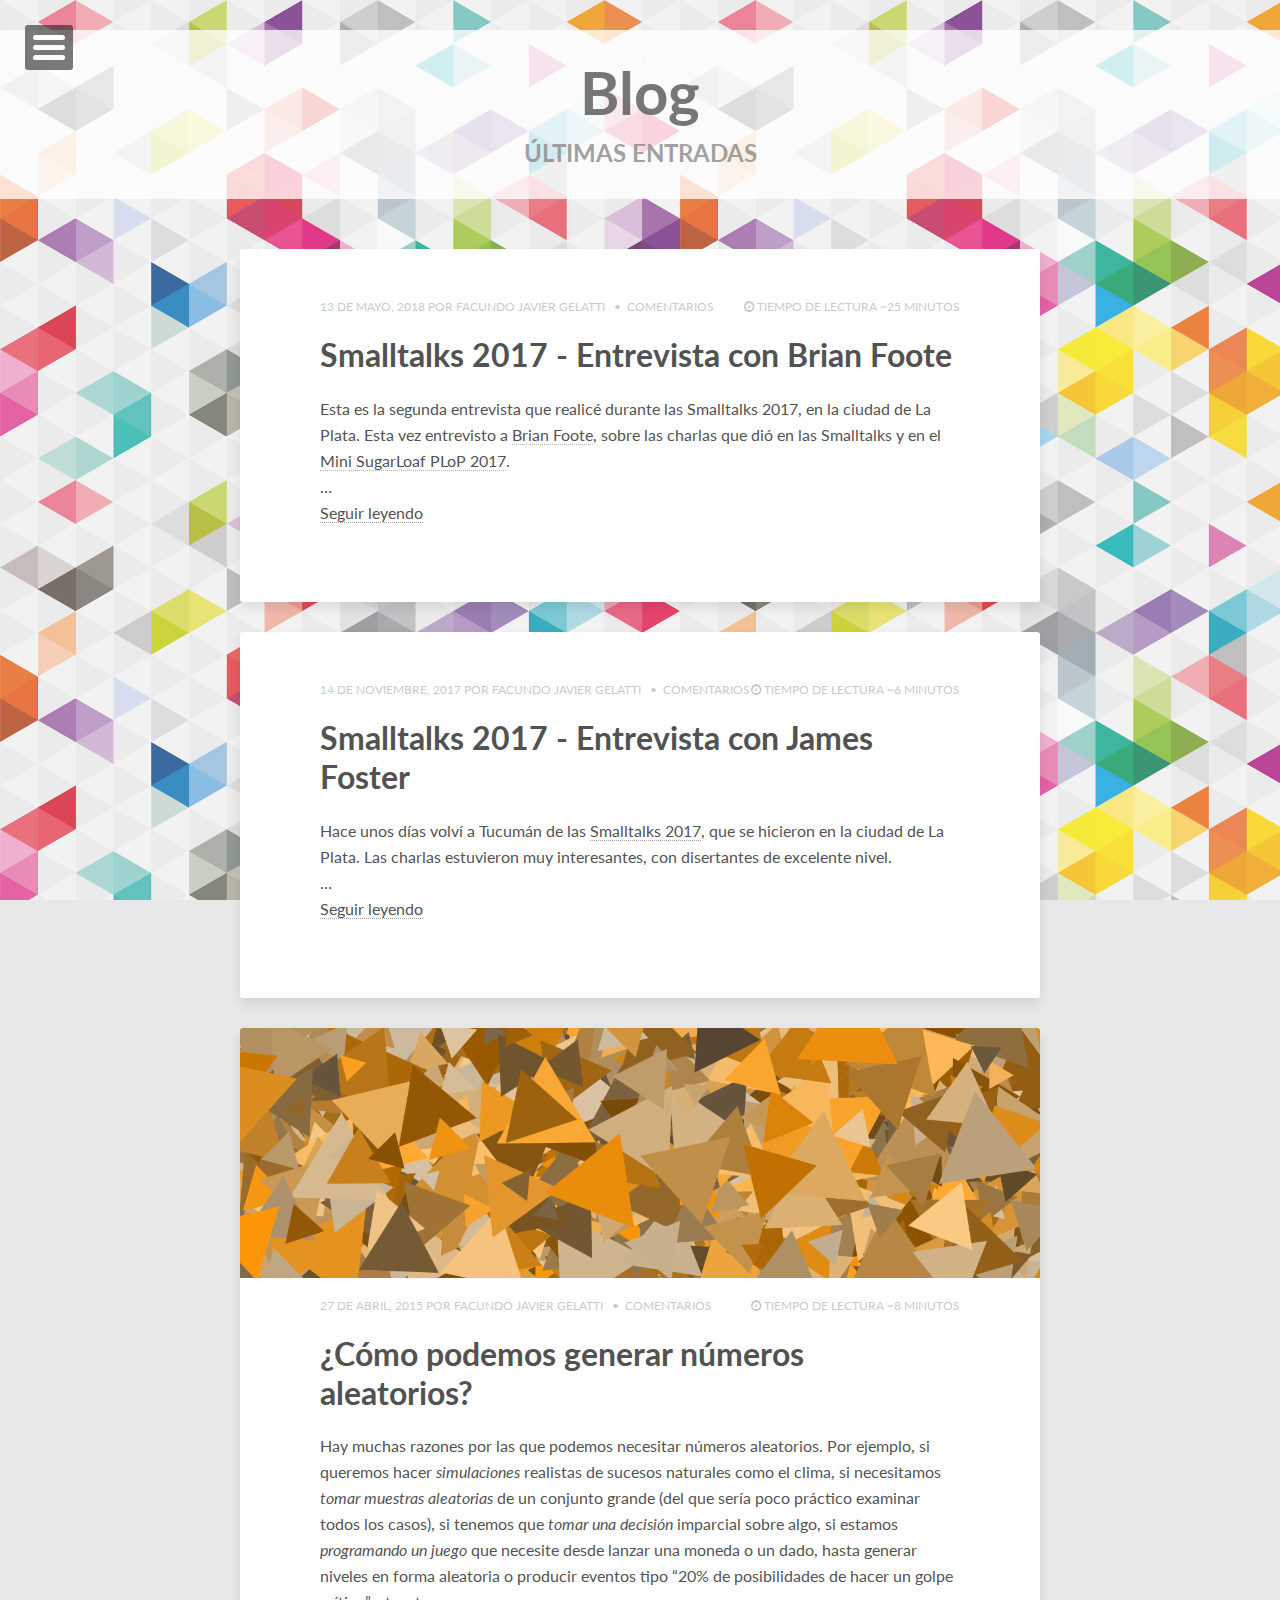
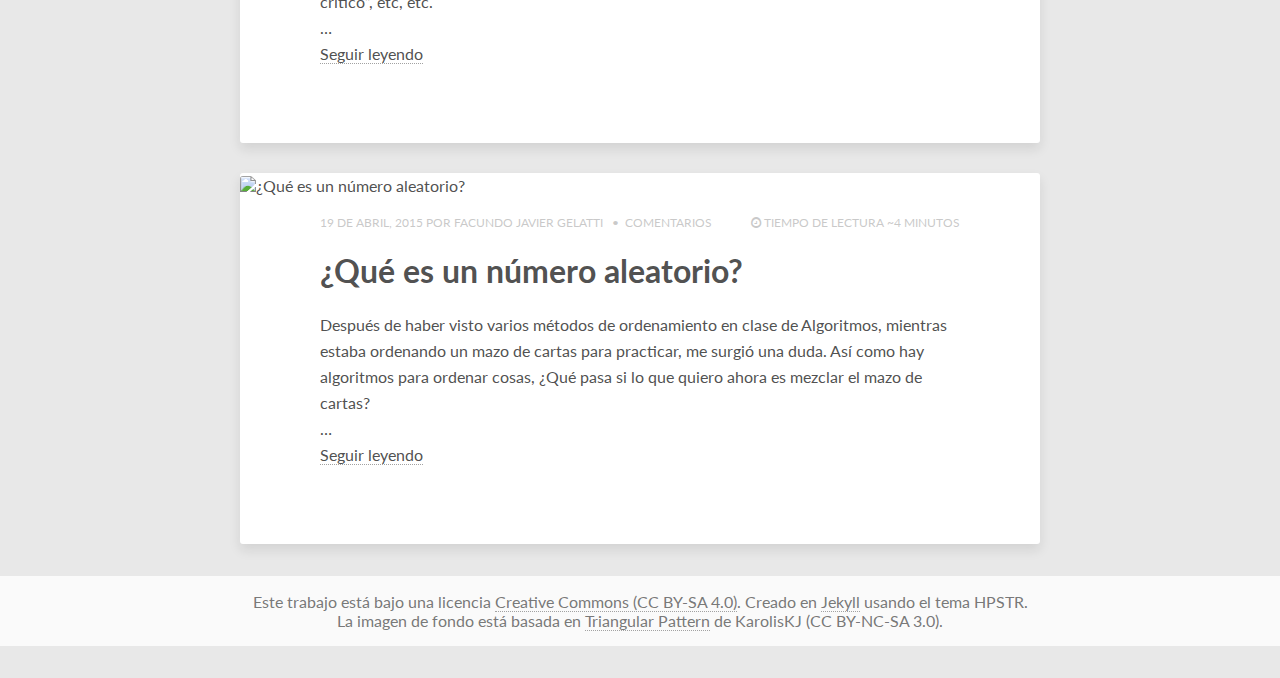
==== index.html @ 4d6778e3 "Site updated at: 2018-05-13 23:31:57 UTC" ====
<!doctype html>
<!--[if lt IE 7]><html class="no-js lt-ie9 lt-ie8 lt-ie7" lang="es"> <![endif]-->
<!--[if (IE 7)&!(IEMobile)]><html class="no-js lt-ie9 lt-ie8" lang="es"><![endif]-->
<!--[if (IE 8)&!(IEMobile)]><html class="no-js lt-ie9" lang="es"><![endif]-->
<!--[if gt IE 8]><!--> <html class="no-js" lang="es"><!--<![endif]-->
<head>
<meta charset="utf-8">
<title>Últimas entradas &#8211; Blog</title>
<meta name="description" content="Describe this nonsense.">
<meta name="keywords" content="Jekyll, blog">

<!-- Twitter Cards -->

<meta name="twitter:card" content="summary">
<meta name="twitter:image" content="http://javiergelatti.github.io/images/">
<meta name="twitter:title" content="Últimas entradas">
<meta name="twitter:description" content="Describe this nonsense.">
<meta name="twitter:creator" content="@javiergelatti">

<!-- Open Graph -->
<meta property="og:locale" content="es_AR">
<meta property="og:type" content="article">
<meta property="og:title" content="Últimas entradas">
<meta property="og:description" content="Describe this nonsense.">
<meta property="og:url" content="http://javiergelatti.github.io/">
<meta property="og:site_name" content="Blog">

<meta name="google-site-verification" content="iq6LnGCEChnCeFVuCSyAZhtcrLP3U8QG41pqGTpqkN0">



<link rel="canonical" href="http://javiergelatti.github.io/">
<link href="http://javiergelatti.github.io/feed.xml" type="application/atom+xml" rel="alternate" title="Blog Feed">

<!-- http://t.co/dKP3o1e -->
<meta name="HandheldFriendly" content="True">
<meta name="MobileOptimized" content="320">
<meta name="viewport" content="width=device-width, initial-scale=1.0">

<!-- For all browsers -->
<link rel="stylesheet" href="http://javiergelatti.github.io/assets/css/main.css">
<!-- Webfonts -->
<link href="//fonts.googleapis.com/css?family=Lato:300,400,700,300italic,400italic" rel="stylesheet" type="text/css">

<meta http-equiv="cleartype" content="on">

<!-- Load Modernizr -->
<script src="http://javiergelatti.github.io/assets/js/vendor/modernizr-2.6.2.custom.min.js"></script>

<!-- Icons -->
<!-- 16x16 -->
<link rel="shortcut icon" href="http://javiergelatti.github.io/favicon.ico">
<!-- 32x32 -->
<link rel="shortcut icon" href="http://javiergelatti.github.io/favicon.png">
<!-- 57x57 (precomposed) for iPhone 3GS, pre-2011 iPod Touch and older Android devices -->
<link rel="apple-touch-icon-precomposed" href="http://javiergelatti.github.io/images/apple-touch-icon-precomposed.png">
<!-- 72x72 (precomposed) for 1st generation iPad, iPad 2 and iPad mini -->
<link rel="apple-touch-icon-precomposed" sizes="72x72" href="http://javiergelatti.github.io/images/apple-touch-icon-72x72-precomposed.png">
<!-- 114x114 (precomposed) for iPhone 4, 4S, 5 and post-2011 iPod Touch -->
<link rel="apple-touch-icon-precomposed" sizes="114x114" href="http://javiergelatti.github.io/images/apple-touch-icon-114x114-precomposed.png">
<!-- 144x144 (precomposed) for iPad 3rd and 4th generation -->
<link rel="apple-touch-icon-precomposed" sizes="144x144" href="http://javiergelatti.github.io/images/apple-touch-icon-144x144-precomposed.png">



</head>

<body id="post-index" >

<!--[if lt IE 9]><div class="upgrade"><strong><a href="http://whatbrowser.org/">¡Tu navegador es demasiado viejo!</strong> Para tener una mejor experiencia en el sitio, actualizá tu navegador</a></div><![endif]-->

<nav id="dl-menu" class="dl-menuwrapper" role="navigation">
	<button class="dl-trigger">Abrir Menu</button>
	<ul class="dl-menu">
		<li><a href="http://javiergelatti.github.io/">Inicio</a></li>
		<li>
			<a href="#">Acerca de</a>
			<ul class="dl-submenu">
				<li>
					<img src="http://javiergelatti.github.io/images/avatar.jpg" alt="Facundo Javier Gelatti photo" class="author-photo">
					<h4>Facundo Javier Gelatti</h4>
					<p>Me gusta aprender, compartir con los demás y crear cosas que valgan la pena. Estudiante avanzado de ISI, UTN-FRT</p>
				</li>
				<!--<li><a href="http://javiergelatti.github.io/about/">Acerca de</a></li>-->
				<li>
					<a href="mailto:javiergelatti@gmail.com"><i class="fa fa-fw fa-envelope"></i> Email</a>
				</li>
				<li>
					<a href="https://twitter.com/javiergelatti"><i class="fa fa-fw fa-twitter"></i> Twitter</a>
				</li>
				
				
				
				<li>
					<a href="https://github.com/javiergelatti"><i class="fa fa-fw fa-github"></i> GitHub</a>
				</li>
				
				
				
				
			</ul><!-- /.dl-submenu -->
		</li>
		<li>
			<a href="#">Posts</a>
			<ul class="dl-submenu">
				<li><a href="http://javiergelatti.github.io/posts/">Todos los Posts</a></li>
				<li><a href="http://javiergelatti.github.io/tags/">Tags</a></li>
			</ul>
		</li>
		
	</ul><!-- /.dl-menu -->
</nav><!-- /.dl-menuwrapper -->


<div class="entry-header">
  
  
  <div class="header-title">
    <div class="header-title-wrap">
      <h1>Blog</h1>
      <h2>Últimas entradas</h2>
    </div><!-- /.header-title-wrap -->
  </div><!-- /.header-title -->
</div><!-- /.entry-header -->

<div id="main" role="main">
  
<article class="hentry">
  <header>
    
    <div class="entry-meta">
      <span class="entry-date date published updated"><time datetime="2018-05-13T00:00:00-03:00"><a href="http://javiergelatti.github.io/smalltalks-2017-entrevista-con-brian-foote/">13 de mayo, 2018</a></time></span><span class="author vcard"><span class="fn"><a href="http://javiergelatti.github.io/about/" title="About Facundo Javier Gelatti">Facundo Javier Gelatti</a></span></span>
      &nbsp; &bull; &nbsp;<span class="entry-comments"><a href="http://javiergelatti.github.io/smalltalks-2017-entrevista-con-brian-foote/#disqus_thread" data-disqus-identifier="/smalltalks-2017-entrevista-con-brian-foote">Comentarios</a></span>
      
      <span class="entry-reading-time">
        <i class="fa fa-clock-o"></i>
        
Tiempo de lectura ~25 minutos

      </span><!-- /.entry-reading-time -->
      
    </div><!-- /.entry-meta -->
    
      <h1 class="entry-title"><a href="http://javiergelatti.github.io/smalltalks-2017-entrevista-con-brian-foote/" rel="bookmark" title="Smalltalks 2017 - Entrevista con Brian Foote" itemprop="url">Smalltalks 2017 - Entrevista con Brian Foote</a></h1>
    
  </header>
  <div class="entry-content">
    <p>
    Esta es la segunda entrevista que realicé durante las Smalltalks 2017, en la ciudad de La Plata. Esta vez entrevisto a <a href="https://twitter.com/bigballofmud">Brian Foote</a>, sobre las charlas que dió en las Smalltalks y en el <a href="https://sites.google.com/view/minislplop2017/">Mini SugarLoaf PLoP 2017</a>.


    <br />&hellip;<br /><a href="http://javiergelatti.github.io/smalltalks-2017-entrevista-con-brian-foote/">Seguir leyendo</a>
    </p>
  </div><!-- /.entry-content -->
</article><!-- /.hentry -->

<article class="hentry">
  <header>
    
    <div class="entry-meta">
      <span class="entry-date date published updated"><time datetime="2017-11-14T13:30:04-03:00"><a href="http://javiergelatti.github.io/smalltalks-2017-entrevista-con-james-foster/">14 de noviembre, 2017</a></time></span><span class="author vcard"><span class="fn"><a href="http://javiergelatti.github.io/about/" title="About Facundo Javier Gelatti">Facundo Javier Gelatti</a></span></span>
      &nbsp; &bull; &nbsp;<span class="entry-comments"><a href="http://javiergelatti.github.io/smalltalks-2017-entrevista-con-james-foster/#disqus_thread" data-disqus-identifier="/smalltalks-2017-entrevista-con-james-foster">Comentarios</a></span>
      
      <span class="entry-reading-time">
        <i class="fa fa-clock-o"></i>
        
Tiempo de lectura ~6 minutos

      </span><!-- /.entry-reading-time -->
      
    </div><!-- /.entry-meta -->
    
      <h1 class="entry-title"><a href="http://javiergelatti.github.io/smalltalks-2017-entrevista-con-james-foster/" rel="bookmark" title="Smalltalks 2017 - Entrevista con James Foster" itemprop="url">Smalltalks 2017 - Entrevista con James Foster</a></h1>
    
  </header>
  <div class="entry-content">
    <p>
    Hace unos días volví a Tucumán de las <a href="http://fast.org.ar/">Smalltalks 2017</a>, que se hicieron en la ciudad de La Plata. Las charlas estuvieron muy interesantes, con disertantes de excelente nivel.


    <br />&hellip;<br /><a href="http://javiergelatti.github.io/smalltalks-2017-entrevista-con-james-foster/">Seguir leyendo</a>
    </p>
  </div><!-- /.entry-content -->
</article><!-- /.hentry -->

<article class="hentry">
  <header>
    
      <div class="entry-image-index">
        <a href="http://javiergelatti.github.io/como-podemos-generar-numeros-aleatorios/" title="¿Cómo podemos generar números aleatorios?">
          
              <img src="http://javiergelatti.github.io/images/triangulos-aleatorios.png" alt="¿Cómo podemos generar números aleatorios?">
          
		</a>
      </div><!-- /.entry-image -->
    
    <div class="entry-meta">
      <span class="entry-date date published updated"><time datetime="2015-04-27T11:40:00-03:00"><a href="http://javiergelatti.github.io/como-podemos-generar-numeros-aleatorios/">27 de abril, 2015</a></time></span><span class="author vcard"><span class="fn"><a href="http://javiergelatti.github.io/about/" title="About Facundo Javier Gelatti">Facundo Javier Gelatti</a></span></span>
      &nbsp; &bull; &nbsp;<span class="entry-comments"><a href="http://javiergelatti.github.io/como-podemos-generar-numeros-aleatorios/#disqus_thread" data-disqus-identifier="/como-podemos-generar-numeros-aleatorios">Comentarios</a></span>
      
      <span class="entry-reading-time">
        <i class="fa fa-clock-o"></i>
        
Tiempo de lectura ~8 minutos

      </span><!-- /.entry-reading-time -->
      
    </div><!-- /.entry-meta -->
    
      <h1 class="entry-title"><a href="http://javiergelatti.github.io/como-podemos-generar-numeros-aleatorios/" rel="bookmark" title="¿Cómo podemos generar números aleatorios?" itemprop="url">¿Cómo podemos generar números aleatorios?</a></h1>
    
  </header>
  <div class="entry-content">
    <p>
    Hay muchas razones por las que podemos necesitar números aleatorios. Por ejemplo, si queremos hacer <em>simulaciones</em> realistas de sucesos naturales como el clima, si necesitamos <em>tomar muestras aleatorias</em> de un conjunto grande (del que sería poco práctico examinar todos los casos), si tenemos que <em>tomar una decisión</em> imparcial sobre algo, si estamos <em>programando un juego</em> que necesite desde lanzar una moneda o un dado, hasta generar niveles en forma aleatoria o producir eventos tipo “20% de posibilidades de hacer un golpe crítico”, etc, etc.


    <br />&hellip;<br /><a href="http://javiergelatti.github.io/como-podemos-generar-numeros-aleatorios/">Seguir leyendo</a>
    </p>
  </div><!-- /.entry-content -->
</article><!-- /.hentry -->

<article class="hentry">
  <header>
    
      <div class="entry-image-index">
        <a href="http://javiergelatti.github.io/que-es-un-numero-aleatorio/" title="¿Qué es un número aleatorio?">
          
              <img src="http://imgs.xkcd.com/comics/random_number.png" alt="¿Qué es un número aleatorio?">
          
		</a>
      </div><!-- /.entry-image -->
    
    <div class="entry-meta">
      <span class="entry-date date published updated"><time datetime="2015-04-19T17:58:01-03:00"><a href="http://javiergelatti.github.io/que-es-un-numero-aleatorio/">19 de abril, 2015</a></time></span><span class="author vcard"><span class="fn"><a href="http://javiergelatti.github.io/about/" title="About Facundo Javier Gelatti">Facundo Javier Gelatti</a></span></span>
      &nbsp; &bull; &nbsp;<span class="entry-comments"><a href="http://javiergelatti.github.io/que-es-un-numero-aleatorio/#disqus_thread" data-disqus-identifier="/que-es-un-numero-aleatorio">Comentarios</a></span>
      
      <span class="entry-reading-time">
        <i class="fa fa-clock-o"></i>
        
Tiempo de lectura ~4 minutos

      </span><!-- /.entry-reading-time -->
      
    </div><!-- /.entry-meta -->
    
      <h1 class="entry-title"><a href="http://javiergelatti.github.io/que-es-un-numero-aleatorio/" rel="bookmark" title="¿Qué es un número aleatorio?" itemprop="url">¿Qué es un número aleatorio?</a></h1>
    
  </header>
  <div class="entry-content">
    <p>
    Después de haber visto varios métodos de ordenamiento en clase de Algoritmos, mientras estaba ordenando un mazo de cartas para practicar, me surgió una duda. Así como hay algoritmos para ordenar cosas, ¿Qué pasa si lo que quiero ahora es mezclar el mazo de cartas?


    <br />&hellip;<br /><a href="http://javiergelatti.github.io/que-es-un-numero-aleatorio/">Seguir leyendo</a>
    </p>
  </div><!-- /.entry-content -->
</article><!-- /.hentry -->




</div><!-- /#main -->

<div class="footer-wrapper">
  <footer role="contentinfo">
    <span>
Este trabajo está bajo una licencia <a rel="license" href="http://creativecommons.org/licenses/by-sa/4.0/">Creative Commons (CC BY-SA 4.0)</a>.

Creado en <a href="http://jekyllrb.com" rel="nofollow">Jekyll</a> usando <a href="https://mademistakes.com/work/hpstr-jekyll-theme/" rel="nofollow">el tema HPSTR</a>.<br />

La imagen de fondo está basada en <a href="http://karoliskj.deviantart.com/art/Triangular-Pattern-326992420">Triangular Pattern</a> de KarolisKJ (CC BY-NC-SA 3.0).
</span>

  </footer>
</div><!-- /.footer-wrapper -->

<script src="//ajax.googleapis.com/ajax/libs/jquery/1.9.1/jquery.min.js"></script>
<script>window.jQuery || document.write('<script src="http://javiergelatti.github.io/assets/js/vendor/jquery-1.9.1.min.js"><\/script>')</script>
<script src="http://javiergelatti.github.io/assets/js/scripts.min.js"></script>


<!-- Asynchronous Google Analytics snippet -->
<script>
  (function(i,s,o,g,r,a,m){i['GoogleAnalyticsObject']=r;i[r]=i[r]||function(){
    (i[r].q=i[r].q||[]).push(arguments)},i[r].l=1*new Date();a=s.createElement(o),
    m=s.getElementsByTagName(o)[0];a.async=1;a.src=g;m.parentNode.insertBefore(a,m)
  })(window,document,'script','//www.google-analytics.com/analytics.js','ga');

  ga('create', 'UA-62330502-1', 'auto');  
  ga('require', 'linkid', 'linkid.js');
  ga('send', 'pageview');
</script>


<!-- MathJax -->
<script type="text/x-mathjax-config">
MathJax.Hub.Config({
  jax: ["input/TeX", "output/HTML-CSS"],
  tex2jax: {
    inlineMath: [ ['$', '$'] ],
    displayMath: [ ['$$', '$$']],
    processEscapes: true,
    skipTags: ['script', 'noscript', 'style', 'textarea', 'pre', 'code']
  },
  messageStyle: "none",
  "HTML-CSS": { preferredFont: "TeX", availableFonts: ["STIX","TeX"] }
});
</script>
<script src="http://cdn.mathjax.org/mathjax/latest/MathJax.js?config=TeX-AMS_HTML" type="text/javascript"></script>




    <script type="text/javascript">
        /* * * CONFIGURATION VARIABLES: EDIT BEFORE PASTING INTO YOUR WEBPAGE * * */
        var disqus_shortname = 'javiergelatti'; // required: replace example with your forum shortname

        /* * * DON'T EDIT BELOW THIS LINE * * */
        (function () {
            var s = document.createElement('script'); s.async = true;
            s.type = 'text/javascript';
            s.src = '//' + disqus_shortname + '.disqus.com/count.js';
            (document.getElementsByTagName('HEAD')[0] || document.getElementsByTagName('BODY')[0]).appendChild(s);
        }());
    </script>
       

</body>
</html>
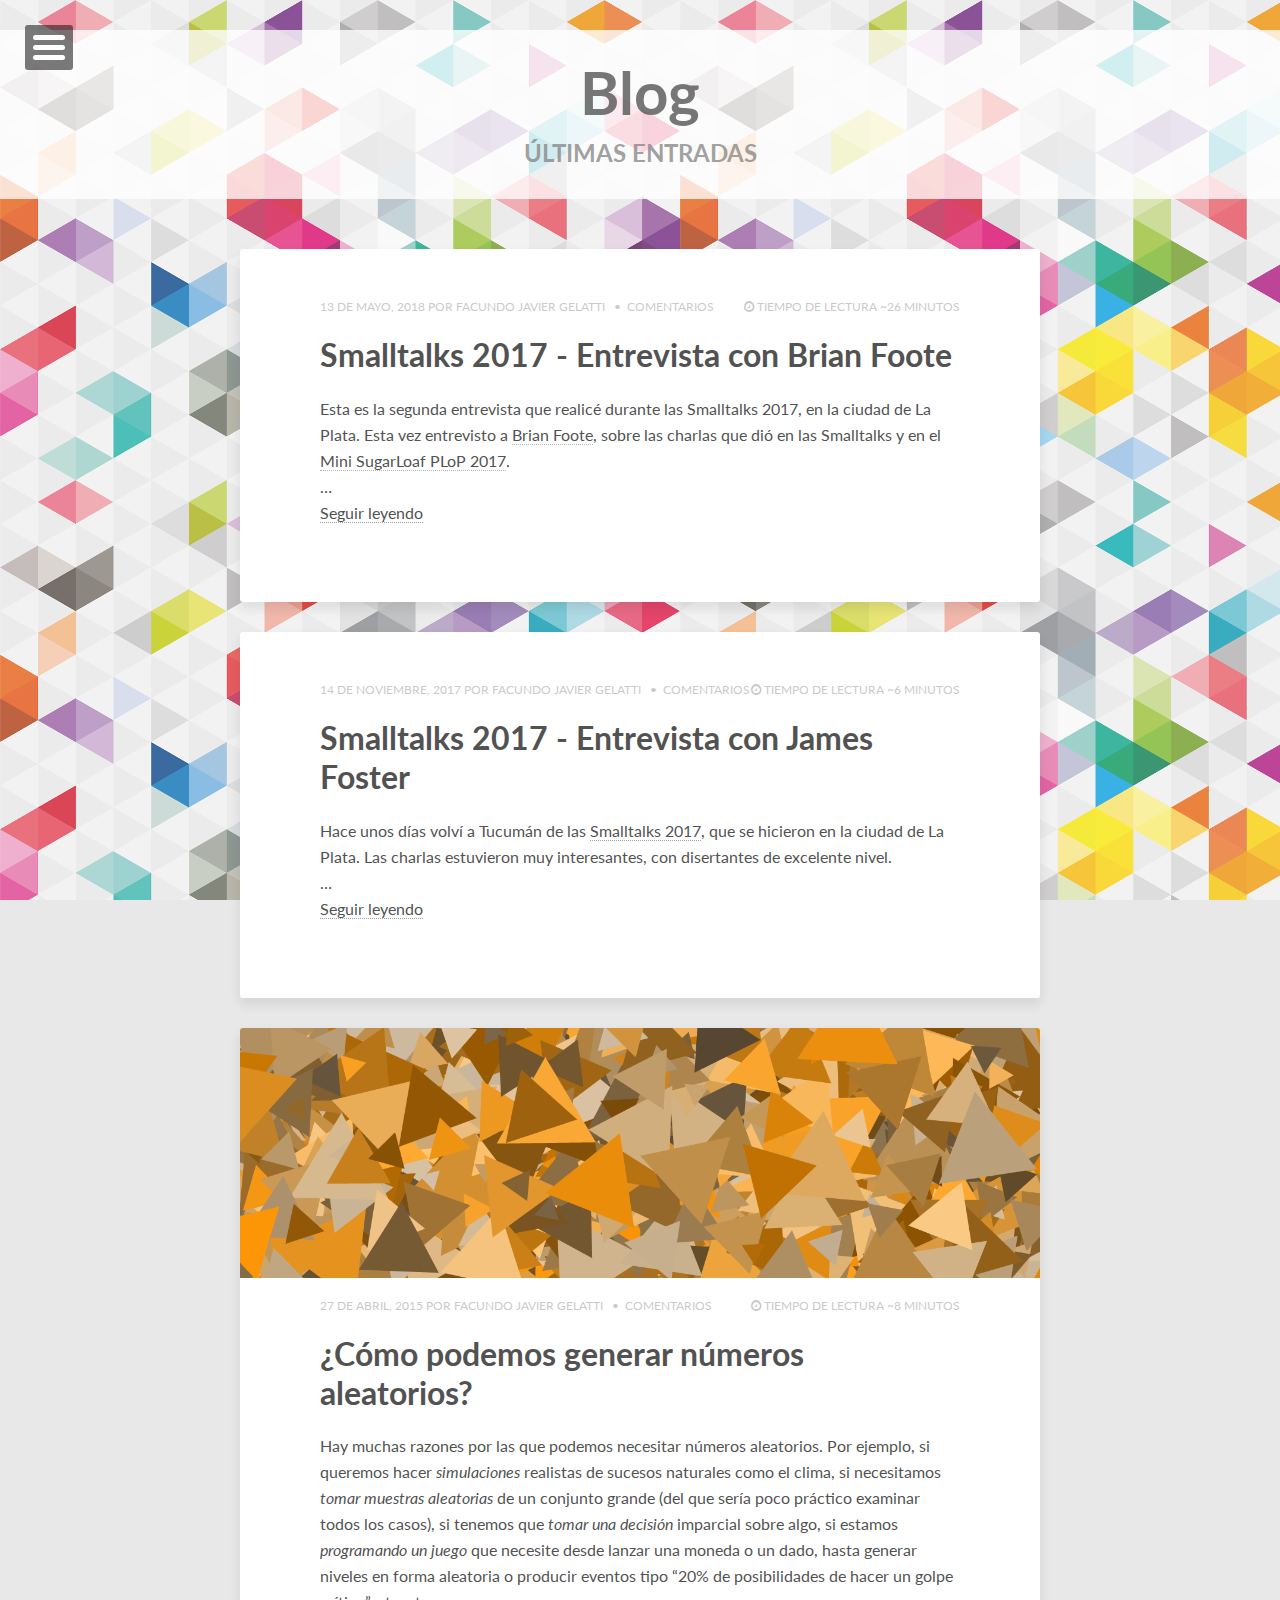
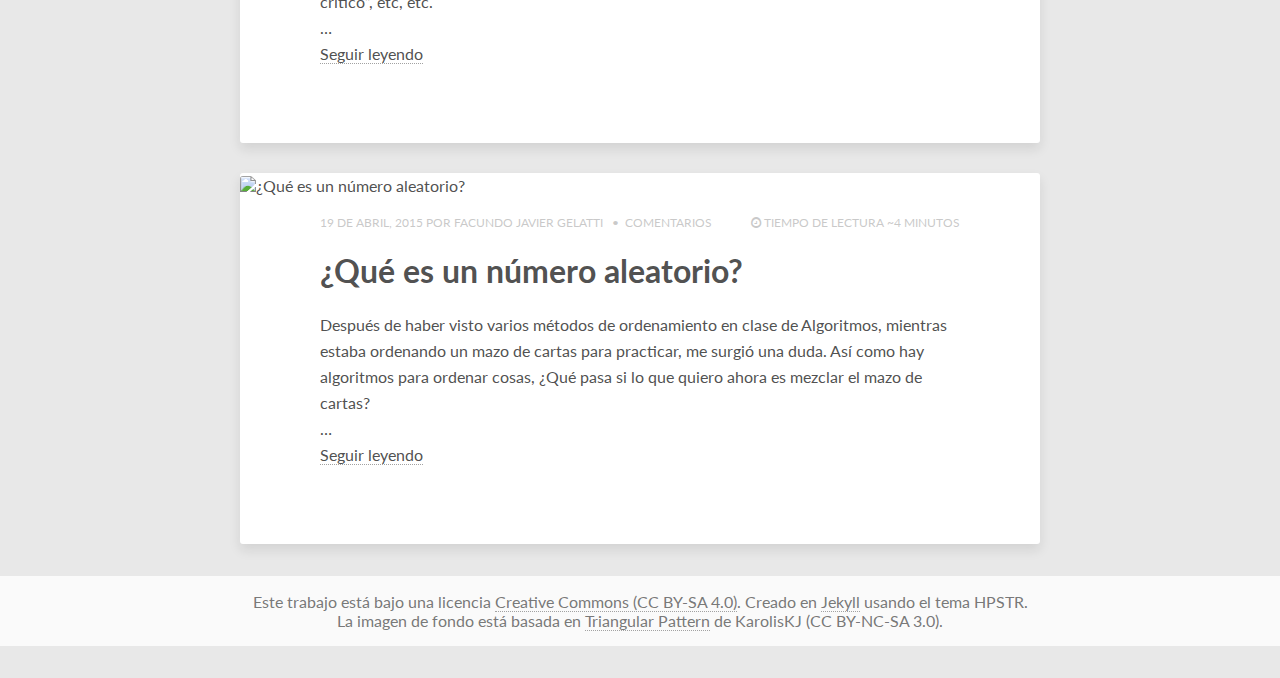
==== commit 8a9b0153: "Site updated at: 2018-05-14 00:29:14 UTC" ====
--- a/index.html
+++ b/index.html
@@ -79,7 +79,7 @@
 				<li>
 					<img src="http://javiergelatti.github.io/images/avatar.jpg" alt="Facundo Javier Gelatti photo" class="author-photo">
 					<h4>Facundo Javier Gelatti</h4>
-					<p>Me gusta aprender, compartir con los demás y crear cosas que valgan la pena. Estudiante avanzado de ISI, UTN-FRT</p>
+					<p>Me gusta aprender, compartir con los demás y crear cosas que valgan la pena. Ingeniero en Sistemas de Información, UTN-FRT</p>
 				</li>
 				<!--<li><a href="http://javiergelatti.github.io/about/">Acerca de</a></li>-->
 				<li>
@@ -135,7 +135,7 @@
       <span class="entry-reading-time">
         <i class="fa fa-clock-o"></i>
         
-Tiempo de lectura ~25 minutos
+Tiempo de lectura ~26 minutos
 
       </span><!-- /.entry-reading-time -->
       
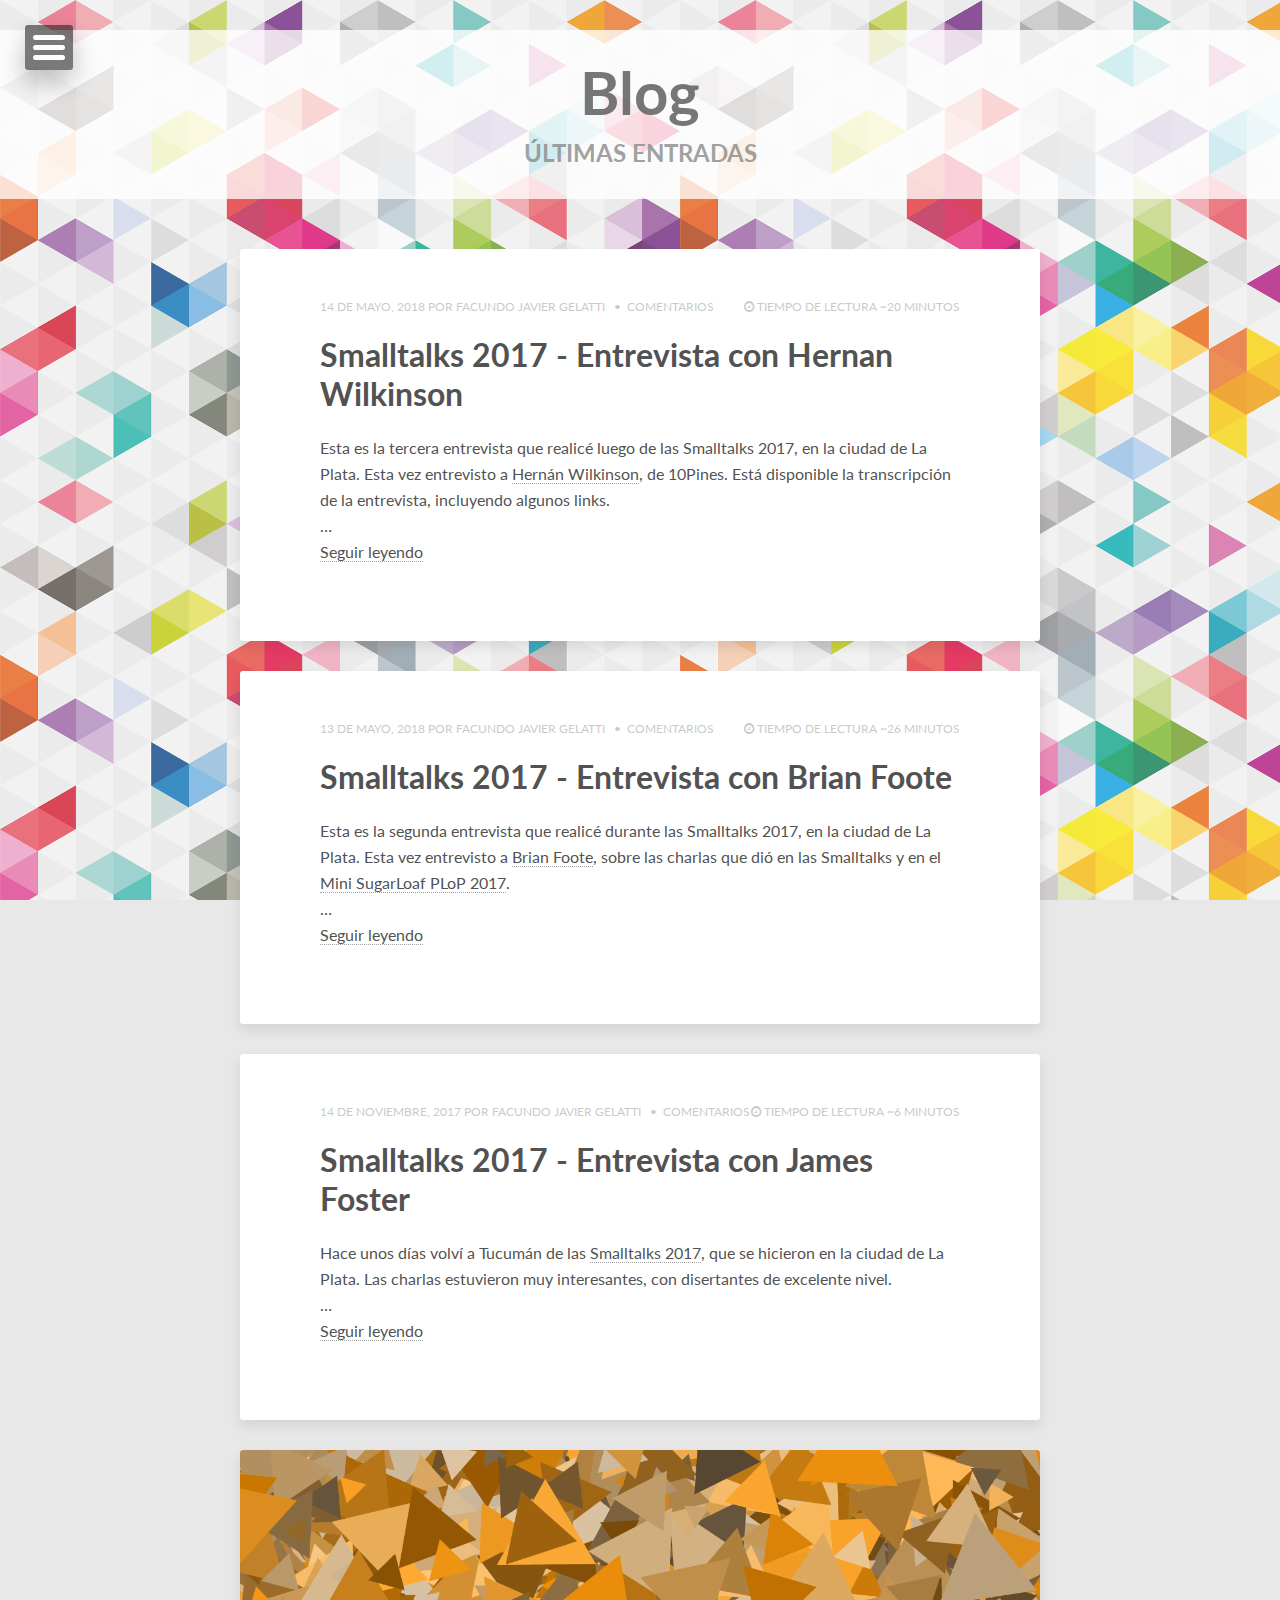
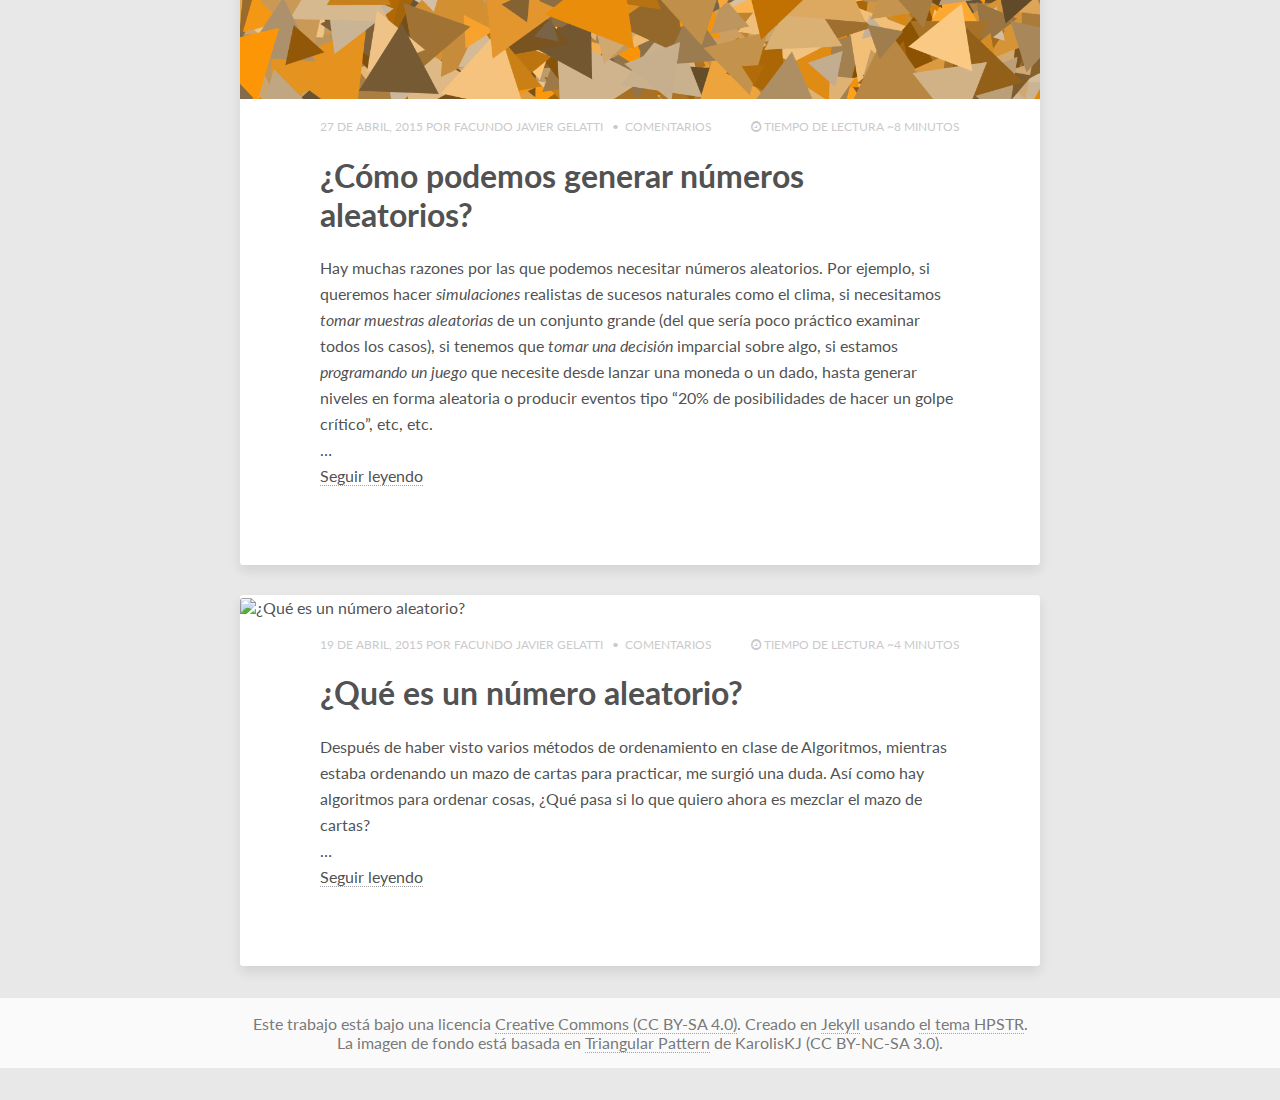
==== commit d6ea69f5: "Site updated at: 2019-04-20 03:38:50 UTC" ====
--- a/index.html
+++ b/index.html
@@ -129,6 +129,35 @@
   <header>
     
     <div class="entry-meta">
+      <span class="entry-date date published updated"><time datetime="2018-05-14T00:00:00-03:00"><a href="http://javiergelatti.github.io/smalltalks-2017-entrevista-con-hernan-wilkinson/">14 de mayo, 2018</a></time></span><span class="author vcard"><span class="fn"><a href="http://javiergelatti.github.io/about/" title="About Facundo Javier Gelatti">Facundo Javier Gelatti</a></span></span>
+      &nbsp; &bull; &nbsp;<span class="entry-comments"><a href="http://javiergelatti.github.io/smalltalks-2017-entrevista-con-hernan-wilkinson/#disqus_thread" data-disqus-identifier="/smalltalks-2017-entrevista-con-hernan-wilkinson">Comentarios</a></span>
+      
+      <span class="entry-reading-time">
+        <i class="fa fa-clock-o"></i>
+        
+Tiempo de lectura ~20 minutos
+
+      </span><!-- /.entry-reading-time -->
+      
+    </div><!-- /.entry-meta -->
+    
+      <h1 class="entry-title"><a href="http://javiergelatti.github.io/smalltalks-2017-entrevista-con-hernan-wilkinson/" rel="bookmark" title="Smalltalks 2017 - Entrevista con Hernan Wilkinson" itemprop="url">Smalltalks 2017 - Entrevista con Hernan Wilkinson</a></h1>
+    
+  </header>
+  <div class="entry-content">
+    <p>
+    Esta es la tercera entrevista que realicé luego de las Smalltalks 2017, en la ciudad de La Plata. Esta vez entrevisto a <a href="https://twitter.com/hernanwilkinson">Hernán Wilkinson</a>, de 10Pines. Está disponible la transcripción de la entrevista, incluyendo algunos links.
+
+
+    <br />&hellip;<br /><a href="http://javiergelatti.github.io/smalltalks-2017-entrevista-con-hernan-wilkinson/">Seguir leyendo</a>
+    </p>
+  </div><!-- /.entry-content -->
+</article><!-- /.hentry -->
+
+<article class="hentry">
+  <header>
+    
+    <div class="entry-meta">
       <span class="entry-date date published updated"><time datetime="2018-05-13T00:00:00-03:00"><a href="http://javiergelatti.github.io/smalltalks-2017-entrevista-con-brian-foote/">13 de mayo, 2018</a></time></span><span class="author vcard"><span class="fn"><a href="http://javiergelatti.github.io/about/" title="About Facundo Javier Gelatti">Facundo Javier Gelatti</a></span></span>
       &nbsp; &bull; &nbsp;<span class="entry-comments"><a href="http://javiergelatti.github.io/smalltalks-2017-entrevista-con-brian-foote/#disqus_thread" data-disqus-identifier="/smalltalks-2017-entrevista-con-brian-foote">Comentarios</a></span>
       
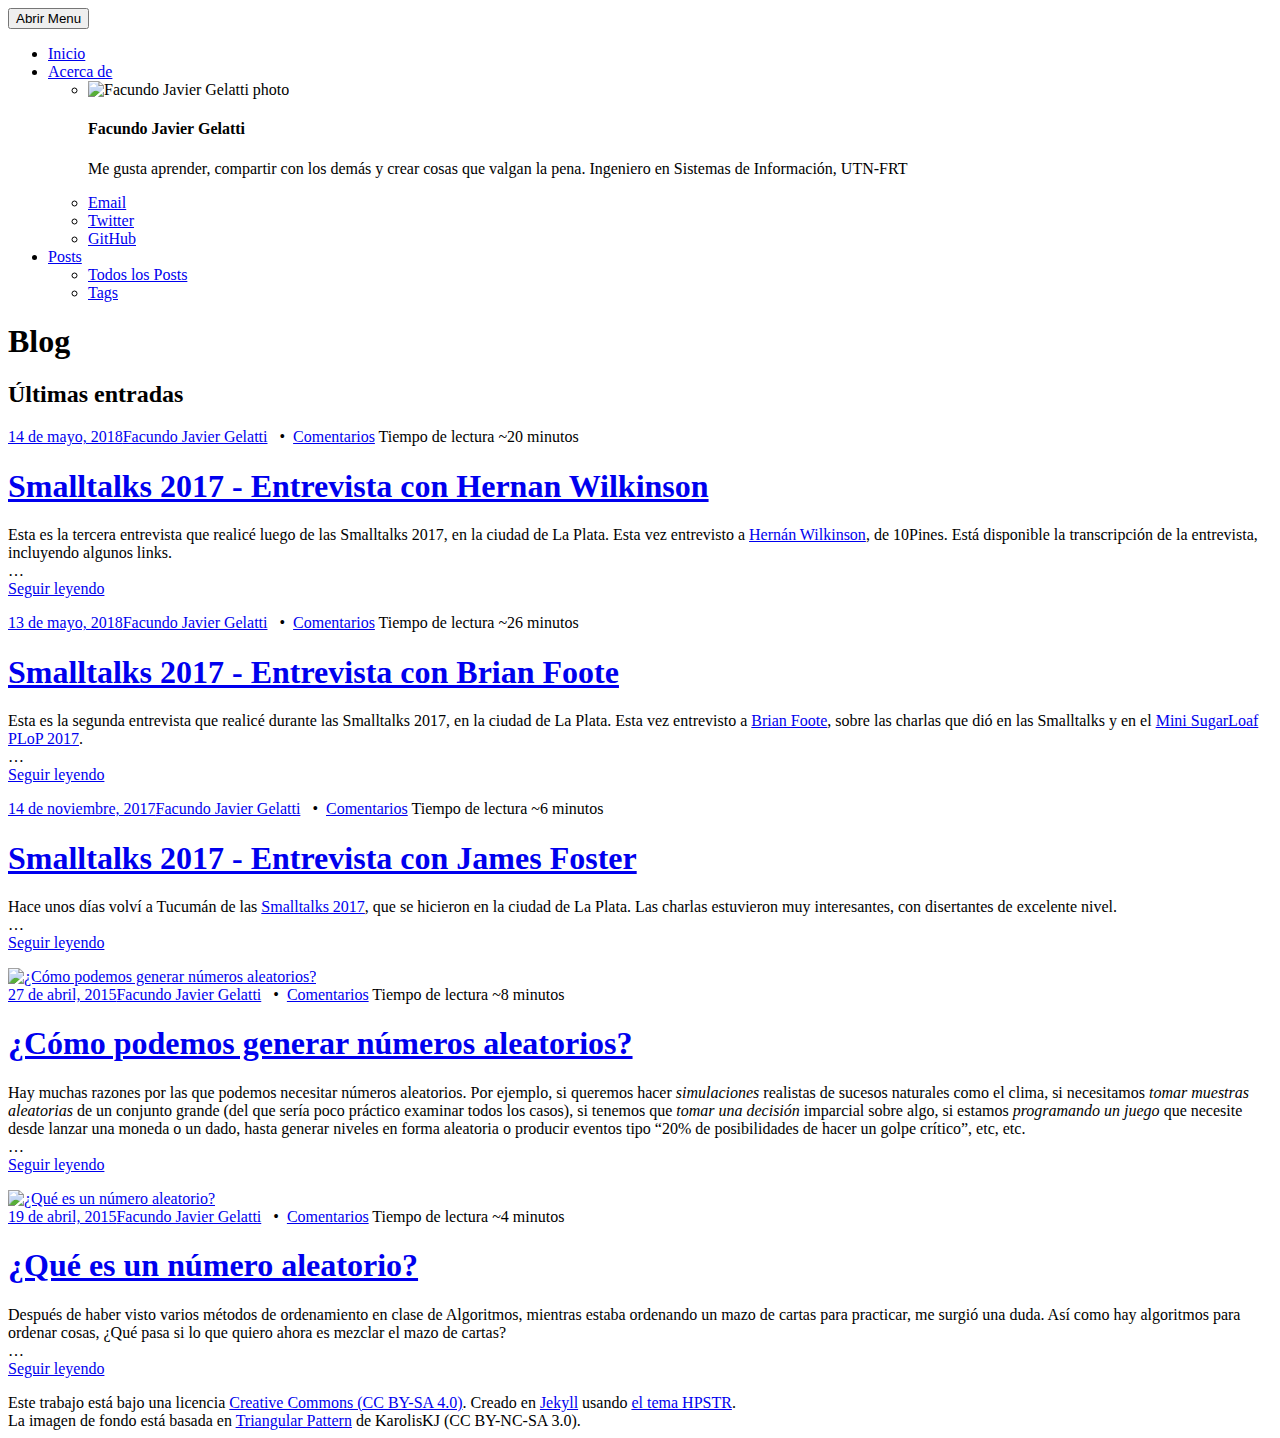
==== commit 984d78cb: "Site updated at: 2025-02-14 07:09:29 UTC" ====
--- a/index.html
+++ b/index.html
@@ -12,7 +12,7 @@
 <!-- Twitter Cards -->
 
 <meta name="twitter:card" content="summary">
-<meta name="twitter:image" content="http://javiergelatti.github.io/images/">
+<meta name="twitter:image" content="https://javiergelatti.xyz/blog/images/">
 <meta name="twitter:title" content="Últimas entradas">
 <meta name="twitter:description" content="Describe this nonsense.">
 <meta name="twitter:creator" content="@javiergelatti">
@@ -22,15 +22,15 @@
 <meta property="og:type" content="article">
 <meta property="og:title" content="Últimas entradas">
 <meta property="og:description" content="Describe this nonsense.">
-<meta property="og:url" content="http://javiergelatti.github.io/">
+<meta property="og:url" content="https://javiergelatti.xyz/blog/">
 <meta property="og:site_name" content="Blog">
 
 <meta name="google-site-verification" content="iq6LnGCEChnCeFVuCSyAZhtcrLP3U8QG41pqGTpqkN0">
 
 
 
-<link rel="canonical" href="http://javiergelatti.github.io/">
-<link href="http://javiergelatti.github.io/feed.xml" type="application/atom+xml" rel="alternate" title="Blog Feed">
+<link rel="canonical" href="https://javiergelatti.xyz/blog/">
+<link href="https://javiergelatti.xyz/blog/feed.xml" type="application/atom+xml" rel="alternate" title="Blog Feed">
 
 <!-- http://t.co/dKP3o1e -->
 <meta name="HandheldFriendly" content="True">
@@ -38,28 +38,28 @@
 <meta name="viewport" content="width=device-width, initial-scale=1.0">
 
 <!-- For all browsers -->
-<link rel="stylesheet" href="http://javiergelatti.github.io/assets/css/main.css">
+<link rel="stylesheet" href="https://javiergelatti.xyz/blog/assets/css/main.css">
 <!-- Webfonts -->
 <link href="//fonts.googleapis.com/css?family=Lato:300,400,700,300italic,400italic" rel="stylesheet" type="text/css">
 
 <meta http-equiv="cleartype" content="on">
 
 <!-- Load Modernizr -->
-<script src="http://javiergelatti.github.io/assets/js/vendor/modernizr-2.6.2.custom.min.js"></script>
+<script src="https://javiergelatti.xyz/blog/assets/js/vendor/modernizr-2.6.2.custom.min.js"></script>
 
 <!-- Icons -->
 <!-- 16x16 -->
-<link rel="shortcut icon" href="http://javiergelatti.github.io/favicon.ico">
+<link rel="shortcut icon" href="https://javiergelatti.xyz/blog/favicon.ico">
 <!-- 32x32 -->
-<link rel="shortcut icon" href="http://javiergelatti.github.io/favicon.png">
+<link rel="shortcut icon" href="https://javiergelatti.xyz/blog/favicon.png">
 <!-- 57x57 (precomposed) for iPhone 3GS, pre-2011 iPod Touch and older Android devices -->
-<link rel="apple-touch-icon-precomposed" href="http://javiergelatti.github.io/images/apple-touch-icon-precomposed.png">
+<link rel="apple-touch-icon-precomposed" href="https://javiergelatti.xyz/blog/images/apple-touch-icon-precomposed.png">
 <!-- 72x72 (precomposed) for 1st generation iPad, iPad 2 and iPad mini -->
-<link rel="apple-touch-icon-precomposed" sizes="72x72" href="http://javiergelatti.github.io/images/apple-touch-icon-72x72-precomposed.png">
+<link rel="apple-touch-icon-precomposed" sizes="72x72" href="https://javiergelatti.xyz/blog/images/apple-touch-icon-72x72-precomposed.png">
 <!-- 114x114 (precomposed) for iPhone 4, 4S, 5 and post-2011 iPod Touch -->
-<link rel="apple-touch-icon-precomposed" sizes="114x114" href="http://javiergelatti.github.io/images/apple-touch-icon-114x114-precomposed.png">
+<link rel="apple-touch-icon-precomposed" sizes="114x114" href="https://javiergelatti.xyz/blog/images/apple-touch-icon-114x114-precomposed.png">
 <!-- 144x144 (precomposed) for iPad 3rd and 4th generation -->
-<link rel="apple-touch-icon-precomposed" sizes="144x144" href="http://javiergelatti.github.io/images/apple-touch-icon-144x144-precomposed.png">
+<link rel="apple-touch-icon-precomposed" sizes="144x144" href="https://javiergelatti.xyz/blog/images/apple-touch-icon-144x144-precomposed.png">
 
 
 
@@ -67,21 +67,21 @@
 
 <body id="post-index" >
 
-<!--[if lt IE 9]><div class="upgrade"><strong><a href="http://whatbrowser.org/">¡Tu navegador es demasiado viejo!</strong> Para tener una mejor experiencia en el sitio, actualizá tu navegador</a></div><![endif]-->
+<!--[if lt IE 9]><div class="upgrade"><strong><a href="https://whatbrowser.org/">¡Tu navegador es demasiado viejo!</strong> Para tener una mejor experiencia en el sitio, actualizá tu navegador</a></div><![endif]-->
 
 <nav id="dl-menu" class="dl-menuwrapper" role="navigation">
 	<button class="dl-trigger">Abrir Menu</button>
 	<ul class="dl-menu">
-		<li><a href="http://javiergelatti.github.io/">Inicio</a></li>
+		<li><a href="https://javiergelatti.xyz/blog/">Inicio</a></li>
 		<li>
 			<a href="#">Acerca de</a>
 			<ul class="dl-submenu">
 				<li>
-					<img src="http://javiergelatti.github.io/images/avatar.jpg" alt="Facundo Javier Gelatti photo" class="author-photo">
+					<img src="https://javiergelatti.xyz/blog/images/avatar.jpg" alt="Facundo Javier Gelatti photo" class="author-photo">
 					<h4>Facundo Javier Gelatti</h4>
 					<p>Me gusta aprender, compartir con los demás y crear cosas que valgan la pena. Ingeniero en Sistemas de Información, UTN-FRT</p>
 				</li>
-				<!--<li><a href="http://javiergelatti.github.io/about/">Acerca de</a></li>-->
+				<!--<li><a href="https://javiergelatti.xyz/blog/about/">Acerca de</a></li>-->
 				<li>
 					<a href="mailto:javiergelatti@gmail.com"><i class="fa fa-fw fa-envelope"></i> Email</a>
 				</li>
@@ -103,8 +103,8 @@
 		<li>
 			<a href="#">Posts</a>
 			<ul class="dl-submenu">
-				<li><a href="http://javiergelatti.github.io/posts/">Todos los Posts</a></li>
-				<li><a href="http://javiergelatti.github.io/tags/">Tags</a></li>
+				<li><a href="https://javiergelatti.xyz/blog/posts/">Todos los Posts</a></li>
+				<li><a href="https://javiergelatti.xyz/blog/tags/">Tags</a></li>
 			</ul>
 		</li>
 		
@@ -129,8 +129,8 @@
   <header>
     
     <div class="entry-meta">
-      <span class="entry-date date published updated"><time datetime="2018-05-14T00:00:00-03:00"><a href="http://javiergelatti.github.io/smalltalks-2017-entrevista-con-hernan-wilkinson/">14 de mayo, 2018</a></time></span><span class="author vcard"><span class="fn"><a href="http://javiergelatti.github.io/about/" title="About Facundo Javier Gelatti">Facundo Javier Gelatti</a></span></span>
-      &nbsp; &bull; &nbsp;<span class="entry-comments"><a href="http://javiergelatti.github.io/smalltalks-2017-entrevista-con-hernan-wilkinson/#disqus_thread" data-disqus-identifier="/smalltalks-2017-entrevista-con-hernan-wilkinson">Comentarios</a></span>
+      <span class="entry-date date published updated"><time datetime="2018-05-14T00:00:00-03:00"><a href="https://javiergelatti.xyz/blog/smalltalks-2017-entrevista-con-hernan-wilkinson/">14 de mayo, 2018</a></time></span><span class="author vcard"><span class="fn"><a href="https://javiergelatti.xyz/blog/about/" title="About Facundo Javier Gelatti">Facundo Javier Gelatti</a></span></span>
+      &nbsp; &bull; &nbsp;<span class="entry-comments"><a href="https://javiergelatti.xyz/blog/smalltalks-2017-entrevista-con-hernan-wilkinson/#disqus_thread" data-disqus-identifier="/smalltalks-2017-entrevista-con-hernan-wilkinson">Comentarios</a></span>
       
       <span class="entry-reading-time">
         <i class="fa fa-clock-o"></i>
@@ -141,7 +141,7 @@
       
     </div><!-- /.entry-meta -->
     
-      <h1 class="entry-title"><a href="http://javiergelatti.github.io/smalltalks-2017-entrevista-con-hernan-wilkinson/" rel="bookmark" title="Smalltalks 2017 - Entrevista con Hernan Wilkinson" itemprop="url">Smalltalks 2017 - Entrevista con Hernan Wilkinson</a></h1>
+      <h1 class="entry-title"><a href="https://javiergelatti.xyz/blog/smalltalks-2017-entrevista-con-hernan-wilkinson/" rel="bookmark" title="Smalltalks 2017 - Entrevista con Hernan Wilkinson" itemprop="url">Smalltalks 2017 - Entrevista con Hernan Wilkinson</a></h1>
     
   </header>
   <div class="entry-content">
@@ -149,17 +149,17 @@
     Esta es la tercera entrevista que realicé luego de las Smalltalks 2017, en la ciudad de La Plata. Esta vez entrevisto a <a href="https://twitter.com/hernanwilkinson">Hernán Wilkinson</a>, de 10Pines. Está disponible la transcripción de la entrevista, incluyendo algunos links.
 
 
-    <br />&hellip;<br /><a href="http://javiergelatti.github.io/smalltalks-2017-entrevista-con-hernan-wilkinson/">Seguir leyendo</a>
-    </p>
-  </div><!-- /.entry-content -->
-</article><!-- /.hentry -->
-
-<article class="hentry">
-  <header>
-    
-    <div class="entry-meta">
-      <span class="entry-date date published updated"><time datetime="2018-05-13T00:00:00-03:00"><a href="http://javiergelatti.github.io/smalltalks-2017-entrevista-con-brian-foote/">13 de mayo, 2018</a></time></span><span class="author vcard"><span class="fn"><a href="http://javiergelatti.github.io/about/" title="About Facundo Javier Gelatti">Facundo Javier Gelatti</a></span></span>
-      &nbsp; &bull; &nbsp;<span class="entry-comments"><a href="http://javiergelatti.github.io/smalltalks-2017-entrevista-con-brian-foote/#disqus_thread" data-disqus-identifier="/smalltalks-2017-entrevista-con-brian-foote">Comentarios</a></span>
+    <br />&hellip;<br /><a href="https://javiergelatti.xyz/blog/smalltalks-2017-entrevista-con-hernan-wilkinson/">Seguir leyendo</a>
+    </p>
+  </div><!-- /.entry-content -->
+</article><!-- /.hentry -->
+
+<article class="hentry">
+  <header>
+    
+    <div class="entry-meta">
+      <span class="entry-date date published updated"><time datetime="2018-05-13T00:00:00-03:00"><a href="https://javiergelatti.xyz/blog/smalltalks-2017-entrevista-con-brian-foote/">13 de mayo, 2018</a></time></span><span class="author vcard"><span class="fn"><a href="https://javiergelatti.xyz/blog/about/" title="About Facundo Javier Gelatti">Facundo Javier Gelatti</a></span></span>
+      &nbsp; &bull; &nbsp;<span class="entry-comments"><a href="https://javiergelatti.xyz/blog/smalltalks-2017-entrevista-con-brian-foote/#disqus_thread" data-disqus-identifier="/smalltalks-2017-entrevista-con-brian-foote">Comentarios</a></span>
       
       <span class="entry-reading-time">
         <i class="fa fa-clock-o"></i>
@@ -170,7 +170,7 @@
       
     </div><!-- /.entry-meta -->
     
-      <h1 class="entry-title"><a href="http://javiergelatti.github.io/smalltalks-2017-entrevista-con-brian-foote/" rel="bookmark" title="Smalltalks 2017 - Entrevista con Brian Foote" itemprop="url">Smalltalks 2017 - Entrevista con Brian Foote</a></h1>
+      <h1 class="entry-title"><a href="https://javiergelatti.xyz/blog/smalltalks-2017-entrevista-con-brian-foote/" rel="bookmark" title="Smalltalks 2017 - Entrevista con Brian Foote" itemprop="url">Smalltalks 2017 - Entrevista con Brian Foote</a></h1>
     
   </header>
   <div class="entry-content">
@@ -178,17 +178,17 @@
     Esta es la segunda entrevista que realicé durante las Smalltalks 2017, en la ciudad de La Plata. Esta vez entrevisto a <a href="https://twitter.com/bigballofmud">Brian Foote</a>, sobre las charlas que dió en las Smalltalks y en el <a href="https://sites.google.com/view/minislplop2017/">Mini SugarLoaf PLoP 2017</a>.
 
 
-    <br />&hellip;<br /><a href="http://javiergelatti.github.io/smalltalks-2017-entrevista-con-brian-foote/">Seguir leyendo</a>
-    </p>
-  </div><!-- /.entry-content -->
-</article><!-- /.hentry -->
-
-<article class="hentry">
-  <header>
-    
-    <div class="entry-meta">
-      <span class="entry-date date published updated"><time datetime="2017-11-14T13:30:04-03:00"><a href="http://javiergelatti.github.io/smalltalks-2017-entrevista-con-james-foster/">14 de noviembre, 2017</a></time></span><span class="author vcard"><span class="fn"><a href="http://javiergelatti.github.io/about/" title="About Facundo Javier Gelatti">Facundo Javier Gelatti</a></span></span>
-      &nbsp; &bull; &nbsp;<span class="entry-comments"><a href="http://javiergelatti.github.io/smalltalks-2017-entrevista-con-james-foster/#disqus_thread" data-disqus-identifier="/smalltalks-2017-entrevista-con-james-foster">Comentarios</a></span>
+    <br />&hellip;<br /><a href="https://javiergelatti.xyz/blog/smalltalks-2017-entrevista-con-brian-foote/">Seguir leyendo</a>
+    </p>
+  </div><!-- /.entry-content -->
+</article><!-- /.hentry -->
+
+<article class="hentry">
+  <header>
+    
+    <div class="entry-meta">
+      <span class="entry-date date published updated"><time datetime="2017-11-14T13:30:04-03:00"><a href="https://javiergelatti.xyz/blog/smalltalks-2017-entrevista-con-james-foster/">14 de noviembre, 2017</a></time></span><span class="author vcard"><span class="fn"><a href="https://javiergelatti.xyz/blog/about/" title="About Facundo Javier Gelatti">Facundo Javier Gelatti</a></span></span>
+      &nbsp; &bull; &nbsp;<span class="entry-comments"><a href="https://javiergelatti.xyz/blog/smalltalks-2017-entrevista-con-james-foster/#disqus_thread" data-disqus-identifier="/smalltalks-2017-entrevista-con-james-foster">Comentarios</a></span>
       
       <span class="entry-reading-time">
         <i class="fa fa-clock-o"></i>
@@ -199,7 +199,7 @@
       
     </div><!-- /.entry-meta -->
     
-      <h1 class="entry-title"><a href="http://javiergelatti.github.io/smalltalks-2017-entrevista-con-james-foster/" rel="bookmark" title="Smalltalks 2017 - Entrevista con James Foster" itemprop="url">Smalltalks 2017 - Entrevista con James Foster</a></h1>
+      <h1 class="entry-title"><a href="https://javiergelatti.xyz/blog/smalltalks-2017-entrevista-con-james-foster/" rel="bookmark" title="Smalltalks 2017 - Entrevista con James Foster" itemprop="url">Smalltalks 2017 - Entrevista con James Foster</a></h1>
     
   </header>
   <div class="entry-content">
@@ -207,7 +207,7 @@
     Hace unos días volví a Tucumán de las <a href="http://fast.org.ar/">Smalltalks 2017</a>, que se hicieron en la ciudad de La Plata. Las charlas estuvieron muy interesantes, con disertantes de excelente nivel.
 
 
-    <br />&hellip;<br /><a href="http://javiergelatti.github.io/smalltalks-2017-entrevista-con-james-foster/">Seguir leyendo</a>
+    <br />&hellip;<br /><a href="https://javiergelatti.xyz/blog/smalltalks-2017-entrevista-con-james-foster/">Seguir leyendo</a>
     </p>
   </div><!-- /.entry-content -->
 </article><!-- /.hentry -->
@@ -216,16 +216,16 @@
   <header>
     
       <div class="entry-image-index">
-        <a href="http://javiergelatti.github.io/como-podemos-generar-numeros-aleatorios/" title="¿Cómo podemos generar números aleatorios?">
+        <a href="https://javiergelatti.xyz/blog/como-podemos-generar-numeros-aleatorios/" title="¿Cómo podemos generar números aleatorios?">
           
-              <img src="http://javiergelatti.github.io/images/triangulos-aleatorios.png" alt="¿Cómo podemos generar números aleatorios?">
+              <img src="https://javiergelatti.xyz/blog/images/triangulos-aleatorios.png" alt="¿Cómo podemos generar números aleatorios?">
           
 		</a>
       </div><!-- /.entry-image -->
     
     <div class="entry-meta">
-      <span class="entry-date date published updated"><time datetime="2015-04-27T11:40:00-03:00"><a href="http://javiergelatti.github.io/como-podemos-generar-numeros-aleatorios/">27 de abril, 2015</a></time></span><span class="author vcard"><span class="fn"><a href="http://javiergelatti.github.io/about/" title="About Facundo Javier Gelatti">Facundo Javier Gelatti</a></span></span>
-      &nbsp; &bull; &nbsp;<span class="entry-comments"><a href="http://javiergelatti.github.io/como-podemos-generar-numeros-aleatorios/#disqus_thread" data-disqus-identifier="/como-podemos-generar-numeros-aleatorios">Comentarios</a></span>
+      <span class="entry-date date published updated"><time datetime="2015-04-27T11:40:00-03:00"><a href="https://javiergelatti.xyz/blog/como-podemos-generar-numeros-aleatorios/">27 de abril, 2015</a></time></span><span class="author vcard"><span class="fn"><a href="https://javiergelatti.xyz/blog/about/" title="About Facundo Javier Gelatti">Facundo Javier Gelatti</a></span></span>
+      &nbsp; &bull; &nbsp;<span class="entry-comments"><a href="https://javiergelatti.xyz/blog/como-podemos-generar-numeros-aleatorios/#disqus_thread" data-disqus-identifier="/como-podemos-generar-numeros-aleatorios">Comentarios</a></span>
       
       <span class="entry-reading-time">
         <i class="fa fa-clock-o"></i>
@@ -236,7 +236,7 @@
       
     </div><!-- /.entry-meta -->
     
-      <h1 class="entry-title"><a href="http://javiergelatti.github.io/como-podemos-generar-numeros-aleatorios/" rel="bookmark" title="¿Cómo podemos generar números aleatorios?" itemprop="url">¿Cómo podemos generar números aleatorios?</a></h1>
+      <h1 class="entry-title"><a href="https://javiergelatti.xyz/blog/como-podemos-generar-numeros-aleatorios/" rel="bookmark" title="¿Cómo podemos generar números aleatorios?" itemprop="url">¿Cómo podemos generar números aleatorios?</a></h1>
     
   </header>
   <div class="entry-content">
@@ -244,7 +244,7 @@
     Hay muchas razones por las que podemos necesitar números aleatorios. Por ejemplo, si queremos hacer <em>simulaciones</em> realistas de sucesos naturales como el clima, si necesitamos <em>tomar muestras aleatorias</em> de un conjunto grande (del que sería poco práctico examinar todos los casos), si tenemos que <em>tomar una decisión</em> imparcial sobre algo, si estamos <em>programando un juego</em> que necesite desde lanzar una moneda o un dado, hasta generar niveles en forma aleatoria o producir eventos tipo “20% de posibilidades de hacer un golpe crítico”, etc, etc.
 
 
-    <br />&hellip;<br /><a href="http://javiergelatti.github.io/como-podemos-generar-numeros-aleatorios/">Seguir leyendo</a>
+    <br />&hellip;<br /><a href="https://javiergelatti.xyz/blog/como-podemos-generar-numeros-aleatorios/">Seguir leyendo</a>
     </p>
   </div><!-- /.entry-content -->
 </article><!-- /.hentry -->
@@ -253,16 +253,16 @@
   <header>
     
       <div class="entry-image-index">
-        <a href="http://javiergelatti.github.io/que-es-un-numero-aleatorio/" title="¿Qué es un número aleatorio?">
+        <a href="https://javiergelatti.xyz/blog/que-es-un-numero-aleatorio/" title="¿Qué es un número aleatorio?">
           
-              <img src="http://imgs.xkcd.com/comics/random_number.png" alt="¿Qué es un número aleatorio?">
+              <img src="https://imgs.xkcd.com/comics/random_number.png" alt="¿Qué es un número aleatorio?">
           
 		</a>
       </div><!-- /.entry-image -->
     
     <div class="entry-meta">
-      <span class="entry-date date published updated"><time datetime="2015-04-19T17:58:01-03:00"><a href="http://javiergelatti.github.io/que-es-un-numero-aleatorio/">19 de abril, 2015</a></time></span><span class="author vcard"><span class="fn"><a href="http://javiergelatti.github.io/about/" title="About Facundo Javier Gelatti">Facundo Javier Gelatti</a></span></span>
-      &nbsp; &bull; &nbsp;<span class="entry-comments"><a href="http://javiergelatti.github.io/que-es-un-numero-aleatorio/#disqus_thread" data-disqus-identifier="/que-es-un-numero-aleatorio">Comentarios</a></span>
+      <span class="entry-date date published updated"><time datetime="2015-04-19T17:58:01-03:00"><a href="https://javiergelatti.xyz/blog/que-es-un-numero-aleatorio/">19 de abril, 2015</a></time></span><span class="author vcard"><span class="fn"><a href="https://javiergelatti.xyz/blog/about/" title="About Facundo Javier Gelatti">Facundo Javier Gelatti</a></span></span>
+      &nbsp; &bull; &nbsp;<span class="entry-comments"><a href="https://javiergelatti.xyz/blog/que-es-un-numero-aleatorio/#disqus_thread" data-disqus-identifier="/que-es-un-numero-aleatorio">Comentarios</a></span>
       
       <span class="entry-reading-time">
         <i class="fa fa-clock-o"></i>
@@ -273,7 +273,7 @@
       
     </div><!-- /.entry-meta -->
     
-      <h1 class="entry-title"><a href="http://javiergelatti.github.io/que-es-un-numero-aleatorio/" rel="bookmark" title="¿Qué es un número aleatorio?" itemprop="url">¿Qué es un número aleatorio?</a></h1>
+      <h1 class="entry-title"><a href="https://javiergelatti.xyz/blog/que-es-un-numero-aleatorio/" rel="bookmark" title="¿Qué es un número aleatorio?" itemprop="url">¿Qué es un número aleatorio?</a></h1>
     
   </header>
   <div class="entry-content">
@@ -281,7 +281,7 @@
     Después de haber visto varios métodos de ordenamiento en clase de Algoritmos, mientras estaba ordenando un mazo de cartas para practicar, me surgió una duda. Así como hay algoritmos para ordenar cosas, ¿Qué pasa si lo que quiero ahora es mezclar el mazo de cartas?
 
 
-    <br />&hellip;<br /><a href="http://javiergelatti.github.io/que-es-un-numero-aleatorio/">Seguir leyendo</a>
+    <br />&hellip;<br /><a href="https://javiergelatti.xyz/blog/que-es-un-numero-aleatorio/">Seguir leyendo</a>
     </p>
   </div><!-- /.entry-content -->
 </article><!-- /.hentry -->
@@ -305,8 +305,8 @@
 </div><!-- /.footer-wrapper -->
 
 <script src="//ajax.googleapis.com/ajax/libs/jquery/1.9.1/jquery.min.js"></script>
-<script>window.jQuery || document.write('<script src="http://javiergelatti.github.io/assets/js/vendor/jquery-1.9.1.min.js"><\/script>')</script>
-<script src="http://javiergelatti.github.io/assets/js/scripts.min.js"></script>
+<script>window.jQuery || document.write('<script src="https://javiergelatti.xyz/blog/assets/js/vendor/jquery-1.9.1.min.js"><\/script>')</script>
+<script src="https://javiergelatti.xyz/blog/assets/js/scripts.min.js"></script>
 
 
 <!-- Asynchronous Google Analytics snippet -->
@@ -316,7 +316,7 @@
     m=s.getElementsByTagName(o)[0];a.async=1;a.src=g;m.parentNode.insertBefore(a,m)
   })(window,document,'script','//www.google-analytics.com/analytics.js','ga');
 
-  ga('create', 'UA-62330502-1', 'auto');  
+  ga('create', 'UA-62330502-1', 'auto');
   ga('require', 'linkid', 'linkid.js');
   ga('send', 'pageview');
 </script>
@@ -336,7 +336,7 @@
   "HTML-CSS": { preferredFont: "TeX", availableFonts: ["STIX","TeX"] }
 });
 </script>
-<script src="http://cdn.mathjax.org/mathjax/latest/MathJax.js?config=TeX-AMS_HTML" type="text/javascript"></script>
+<script src="//cdn.mathjax.org/mathjax/latest/MathJax.js?config=TeX-AMS_HTML" type="text/javascript"></script>
 
 
 
